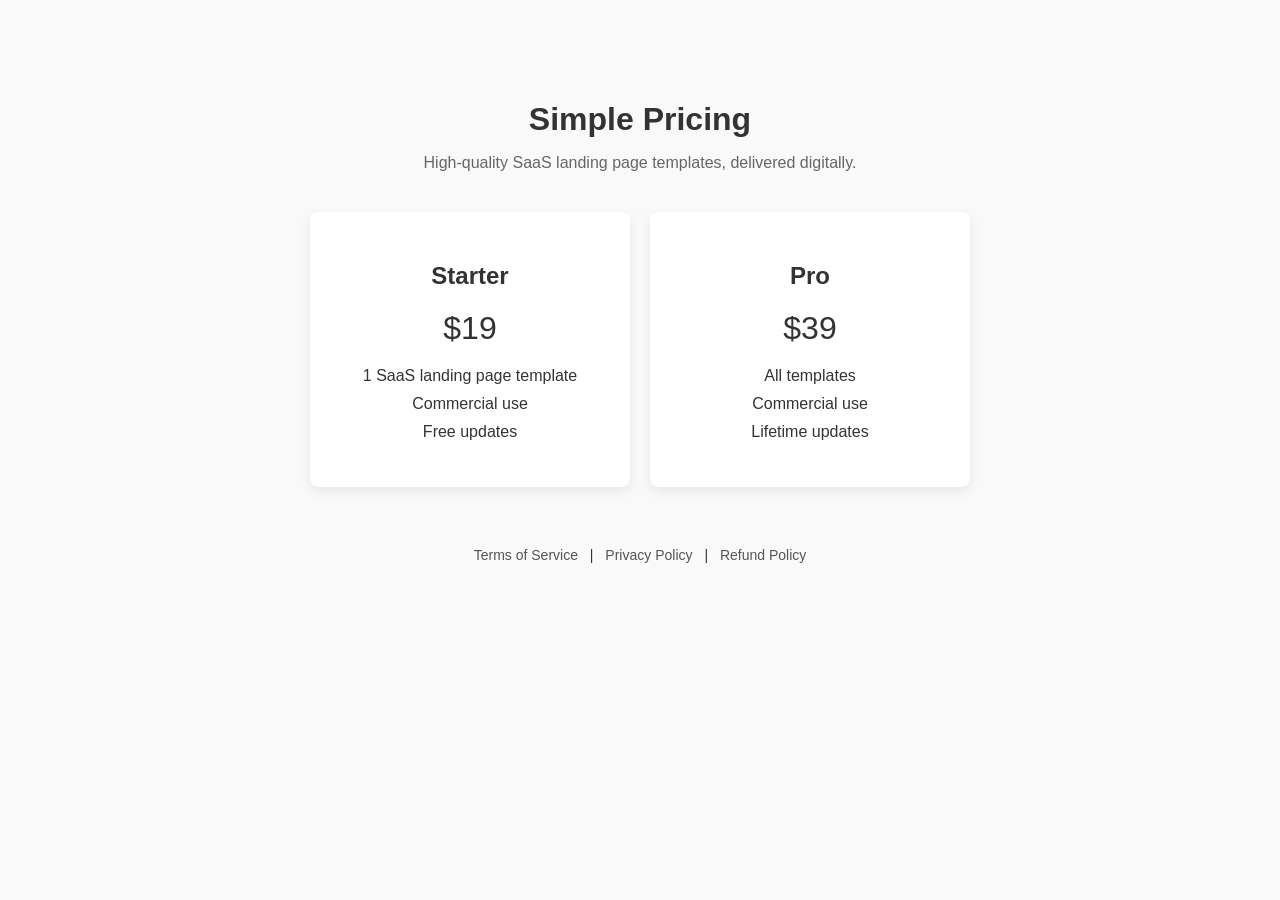
==== Pricing.html @ bdf138d2 "saas" ====
<!DOCTYPE html>
<html lang="en">
  <head>
    <meta charset="UTF-8" />
    <meta name="viewport" content="width=device-width, initial-scale=1.0" />
    <title>Pricing – PixelNest</title>
    <style>
      body {
        font-family: Arial, sans-serif;
        background: #f9f9f9;
        margin: 0;
        padding: 0;
        color: #333;
      }
      .container {
        max-width: 900px;
        margin: 60px auto;
        padding: 20px;
        text-align: center;
      }
      h1 {
        margin-bottom: 10px;
      }
      p {
        color: #666;
      }
      .pricing {
        display: flex;
        gap: 20px;
        justify-content: center;
        margin-top: 40px;
        flex-wrap: wrap;
      }
      .card {
        background: #fff;
        border-radius: 8px;
        padding: 30px;
        width: 260px;
        box-shadow: 0 4px 12px rgba(0, 0, 0, 0.08);
      }
      .price {
        font-size: 32px;
        margin: 20px 0;
      }
      ul {
        list-style: none;
        padding: 0;
      }
      ul li {
        margin: 10px 0;
      }
      footer {
        margin-top: 60px;
        font-size: 14px;
      }
      footer a {
        color: #555;
        text-decoration: none;
        margin: 0 8px;
      }
    </style>
  </head>
  <body>
    <div class="container">
      <h1>Simple Pricing</h1>
      <p>High-quality SaaS landing page templates, delivered digitally.</p>

      <div class="pricing">
        <div class="card">
          <h2>Starter</h2>
          <div class="price">$19</div>
          <ul>
            <li>1 SaaS landing page template</li>
            <li>Commercial use</li>
            <li>Free updates</li>
          </ul>
        </div>

        <div class="card">
          <h2>Pro</h2>
          <div class="price">$39</div>
          <ul>
            <li>All templates</li>
            <li>Commercial use</li>
            <li>Lifetime updates</li>
          </ul>
        </div>
      </div>

      <footer>
        <a href="terms.html">Terms of Service</a> |
        <a href="privacy.html">Privacy Policy</a> |
        <a href="refund.html">Refund Policy</a>
      </footer>
    </div>
  </body>
</html>
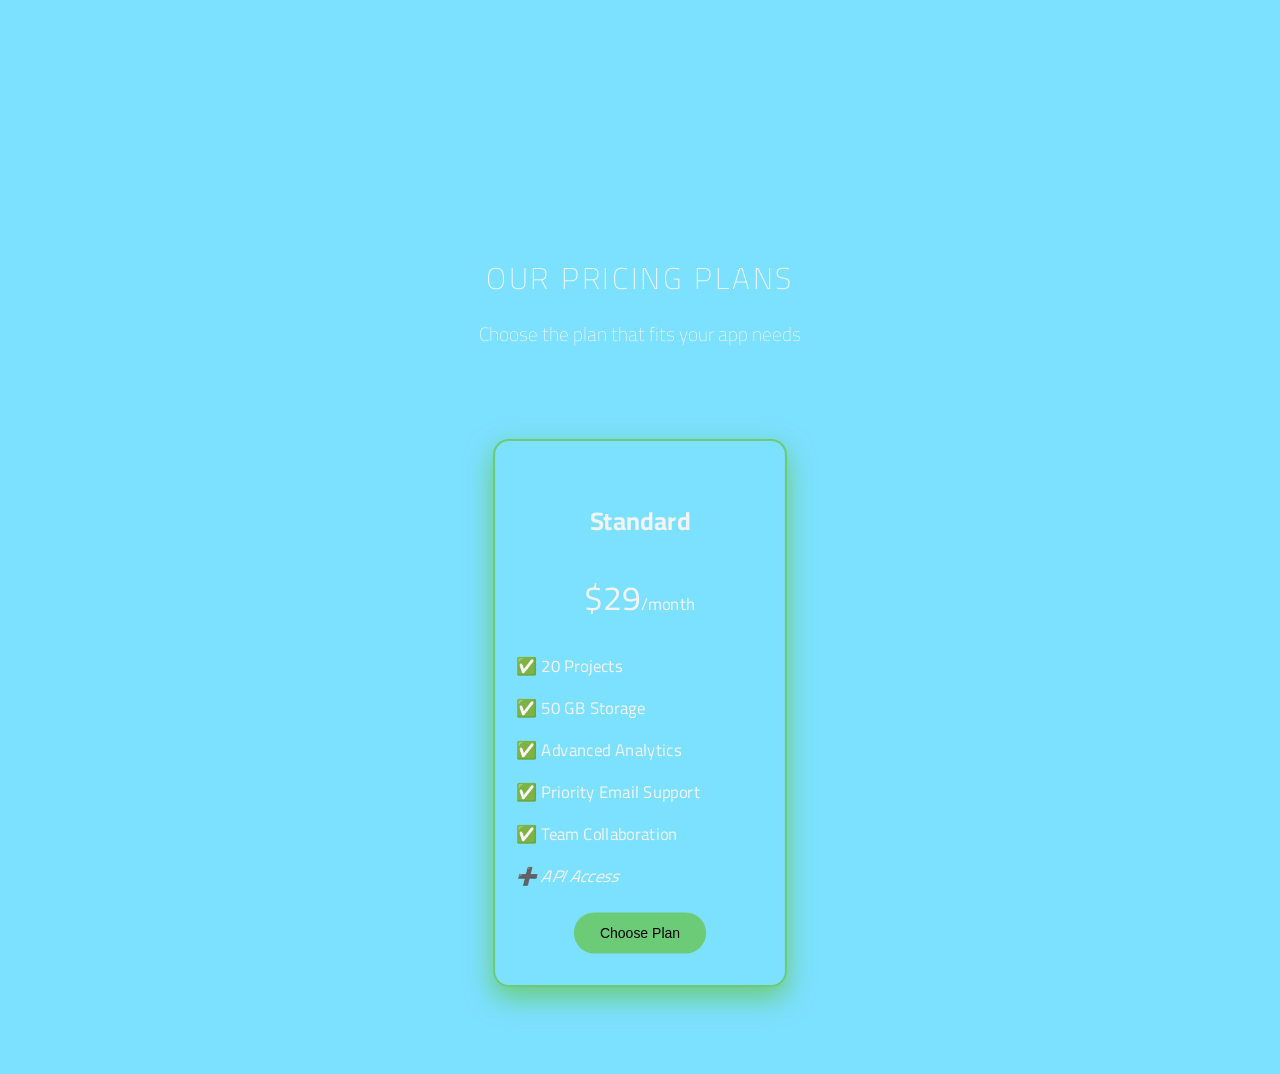
==== commit 9b8ec379: "saas" ====
--- a/Pricing.html
+++ b/Pricing.html
@@ -3,95 +3,66 @@
   <head>
     <meta charset="UTF-8" />
     <meta name="viewport" content="width=device-width, initial-scale=1.0" />
+    <link rel="stylesheet" href="css/style.css" />
     <title>Pricing – PixelNest</title>
     <style>
       body {
-        font-family: Arial, sans-serif;
-        background: #f9f9f9;
-        margin: 0;
-        padding: 0;
-        color: #333;
-      }
-      .container {
-        max-width: 900px;
-        margin: 60px auto;
-        padding: 20px;
-        text-align: center;
-      }
-      h1 {
-        margin-bottom: 10px;
-      }
-      p {
-        color: #666;
-      }
-      .pricing {
-        display: flex;
-        gap: 20px;
-        justify-content: center;
-        margin-top: 40px;
-        flex-wrap: wrap;
-      }
-      .card {
-        background: #fff;
-        border-radius: 8px;
-        padding: 30px;
-        width: 260px;
-        box-shadow: 0 4px 12px rgba(0, 0, 0, 0.08);
-      }
-      .price {
-        font-size: 32px;
-        margin: 20px 0;
-      }
-      ul {
-        list-style: none;
-        padding: 0;
-      }
-      ul li {
-        margin: 10px 0;
-      }
-      footer {
-        margin-top: 60px;
-        font-size: 14px;
-      }
-      footer a {
-        color: #555;
-        text-decoration: none;
-        margin: 0 8px;
+        background-color: #00c3ff83;
       }
     </style>
   </head>
   <body>
-    <div class="container">
-      <h1>Simple Pricing</h1>
-      <p>High-quality SaaS landing page templates, delivered digitally.</p>
-
-      <div class="pricing">
-        <div class="card">
-          <h2>Starter</h2>
-          <div class="price">$19</div>
+    <div class="Pricing" id="Pricing">
+      <div class="Pricing-header">
+        <h2 class="head-list">Our Pricing Plans</h2>
+        <p class="head-p">Choose the plan that fits your app needs</p>
+      </div>
+      <div class="Pricing-container">
+        <!-- Basic Plan -->
+        <div class="Pricing-card fade-in-scaleX">
+          <h3>Basic</h3>
+          <p class="Price">$9<span>/month</span></p>
           <ul>
-            <li>1 SaaS landing page template</li>
-            <li>Commercial use</li>
-            <li>Free updates</li>
+            <li>✅ 5 Projects</li>
+            <li>✅ 10 GB Storage</li>
+            <li>✅ Basic Analytics</li>
+            <li>✅ Email Support</li>
+            <li class="optional">➕ Limited Integrations</li>
+            <li class="optional">➕ Community Access</li>
           </ul>
+          <button class="btn">Choose Plan</button>
         </div>
 
-        <div class="card">
-          <h2>Pro</h2>
-          <div class="price">$39</div>
+        <!-- Standard Plan -->
+        <div class="Pricing-card popular fade-in-scaleX">
+          <h3>Standard</h3>
+          <p class="Price">$29<span>/month</span></p>
           <ul>
-            <li>All templates</li>
-            <li>Commercial use</li>
-            <li>Lifetime updates</li>
+            <li>✅ 20 Projects</li>
+            <li>✅ 50 GB Storage</li>
+            <li>✅ Advanced Analytics</li>
+            <li>✅ Priority Email Support</li>
+            <li>✅ Team Collaboration</li>
+            <li class="optional">➕ API Access</li>
           </ul>
+          <button class="btn">Choose Plan</button>
+        </div>
+
+        <!-- Premium Plan -->
+        <div class="Pricing-card fade-in-scaleX">
+          <h3>Premium</h3>
+          <p class="Price">$59<span>/month</span></p>
+          <ul>
+            <li>✅ Unlimited Projects</li>
+            <li>✅ 200 GB Storage</li>
+            <li>✅ Full Analytics & Reports</li>
+            <li>✅ 24/7 Support</li>
+            <li>✅ Team Management</li>
+            <li class="optional">➕ Custom Integrations</li>
+          </ul>
+          <button class="btn">Choose Plan</button>
         </div>
       </div>
-
-      <footer>
-        <a href="terms.html">Terms of Service</a> |
-        <a href="privacy.html">Privacy Policy</a> |
-        <a href="refund.html">Refund Policy</a>
-      </footer>
     </div>
   </body>
 </html>
--- a/css/style.css
+++ b/css/style.css
@@ -0,0 +1,1057 @@
+* {
+  -webkit-box-sizing: border-box;
+  -moz-box-sizing: border-box;
+  box-sizing: border-box;
+}
+:root {
+  --primry-color: #00c2ff;
+  --sconde-color: #f3f4f6;
+  --main-color: #6bcb77;
+  --primry-padding-top: 150px;
+  --primry-animation: 0.8s;
+  --primry-transition: 0.8s;
+}
+
+@font-face {
+  font-family: "Cairo";
+  src: url("/css/Cairo-VariableFont_slnt,wght.woff2");
+}
+
+body {
+  margin: 0;
+  font-family: "Cairo", sans-serif;
+}
+
+html {
+  overflow-x: hidden;
+}
+
+html,
+body {
+  scroll-behavior: smooth;
+}
+ul {
+  list-style: none;
+  text-decoration: none;
+}
+a {
+  cursor: pointer;
+  text-decoration: none;
+}
+
+::-webkit-scrollbar {
+  width: 15px;
+}
+
+::-webkit-scrollbar-track {
+  box-shadow: 0 0 10px #add inset;
+}
+
+::-webkit-scrollbar-thumb {
+  background: linear-gradient(45deg, var(--primry-color), #f3f4f6b5, #4e46e5aa);
+  border-radius: 10px;
+  background-size: 300% 300%;
+  animation: scrollber 1s ease-in-out infinite;
+}
+
+::-webkit-scrollbar-thumb:hover {
+  background-image: linear-gradient(
+    45deg,
+    var(--primry-color),
+    var(--sconde-color),
+    var(--main-color)
+  );
+}
+
+.contener {
+  padding-bottom: 15px;
+  padding-top: 15px;
+  margin-left: 15px;
+  margin-right: 15px;
+}
+
+.fade-in {
+  opacity: 0;
+  transform: translateY(20px);
+  transition: var(--primry-transition) ease;
+}
+
+.fade-in-scaleX {
+  transform: scaleX(0);
+}
+
+.fade-in-right {
+  opacity: 0;
+  transform: translatex(100px);
+  transition: var(--primry-transition) ease;
+}
+
+.fade-in-left {
+  opacity: 0;
+  transform: translatex(-100px);
+  transition: var(--primry-transition) ease;
+}
+
+.fade-in-top {
+  opacity: 0;
+  transform: translatey(-100px);
+  transition: var(--primry-transition) ease;
+}
+
+.show {
+  opacity: 1;
+  transform: translate(0, 0);
+  transform: scaleX(1);
+}
+
+.collr-one {
+  background-image: linear-gradient(
+    45deg,
+    var(--primry-color),
+    #030304,
+    var(--main-color)
+  );
+}
+
+.color {
+  background-color: #000000;
+  padding-bottom: 10px;
+}
+
+.prent-header {
+  display: flex;
+  align-items: center;
+  padding-top: 17px;
+  position: sticky;
+  top: 0;
+  z-index: 999999;
+  transition: all var(--primry-transition) ease;
+}
+
+.header-i {
+  display: flex;
+  flex-direction: row;
+  justify-content: center;
+  align-items: center;
+  transform: translatex(10px);
+}
+
+.header-i i {
+  font-size: 40px;
+  color: var(--main-color);
+}
+.header-i p {
+  font-size: larger;
+  font-weight: 700;
+  letter-spacing: 2px;
+  color: var(--sconde-color);
+}
+.prent-header .i-none {
+  margin: 0 auto;
+  cursor: pointer;
+  font-size: 20px;
+  display: none;
+  color: var(--sconde-color);
+}
+
+.header-ul {
+  display: flex;
+  gap: 25px;
+  margin: 0 auto;
+}
+
+.li-color {
+  color: var(--primry-color);
+}
+li a {
+  color: var(--sconde-color);
+  font-weight: 700;
+  font-size: 17px;
+  letter-spacing: 1.3px;
+  position: relative;
+}
+
+li a::after {
+  content: "";
+  position: absolute;
+  left: 0;
+  bottom: -3px;
+  width: 0;
+  height: 3px;
+  transition: 0.5s ease;
+}
+
+li a:hover:after {
+  content: "";
+  position: absolute;
+  left: 0;
+  bottom: -3px;
+  width: 100%;
+  height: 3px;
+  background-image: linear-gradient(
+    45deg,
+    var(--primry-color),
+    #f3f4f600,
+    var(--main-color)
+  );
+}
+
+.Other-Services {
+  position: absolute;
+  margin-top: 10px;
+  display: flex;
+  gap: 20px;
+  transform: translatey(25px);
+  border-radius: 10px;
+  padding: 10px;
+  background: #000000;
+  right: 20px;
+  transition: all var(--primry-transition) ease;
+}
+
+.Other {
+  background-color: transparent;
+  border: none;
+  outline: none;
+  color: var(--sconde-color);
+  font-weight: 700;
+  font-size: 17px;
+  letter-spacing: 1.3px;
+  position: relative;
+  cursor: pointer;
+}
+
+.Other-Services li a {
+  color: var(--sconde-color);
+}
+
+.opacty {
+  opacity: 0;
+}
+
+.header-purches {
+  height: max-content;
+  display: flex;
+  justify-content: center;
+  align-items: center;
+  gap: 10px;
+  box-shadow: 0 0 4px 0 var(--sconde-color);
+  border-radius: 10px;
+  padding: 0 25px;
+  transform: translateX(-11px);
+}
+.header-purches p {
+  font-size: 15px;
+  font-weight: 500;
+  letter-spacing: 1.5px;
+  position: relative;
+  left: -10px;
+  color: var(--sconde-color);
+}
+
+.header-purches i {
+  font-size: large;
+  color: aliceblue;
+  position: relative;
+  animation: infin 2s linear infinite;
+}
+
+@keyframes infin {
+  0% {
+    right: 0;
+    color: var(--main-color);
+  }
+
+  25% {
+    right: -5px;
+    color: var(--primry-color);
+  }
+
+  50% {
+    right: 0;
+    color: var(--main-color);
+  }
+
+  75% {
+    right: -5px;
+    color: var(--primry-color);
+  }
+
+  100% {
+    right: 0;
+    color: var(--main-color);
+  }
+}
+
+.prent-contener {
+  display: grid;
+  grid-template-columns: repeat(auto-fill, minmax(33%, 1fr));
+
+  margin-top: 20px;
+}
+.contener-list {
+  width: 540px;
+  display: flex;
+  flex-direction: column;
+  justify-content: center;
+  margin-left: 30px;
+  margin-bottom: 100px;
+}
+
+.contener-list h2 {
+  text-transform: capitalize;
+  line-height: 1.2;
+  font-weight: 600;
+  color: var(--sconde-color);
+  font-size: 45px;
+  margin-bottom: 10px;
+}
+
+.contener-list p {
+  letter-spacing: 1.7px;
+  font-weight: 100;
+  color: var(--sconde-color);
+  font-size: 20px;
+  line-height: 1.5;
+}
+
+.contener-compewter {
+  width: 900px;
+  transform: scaleX(-1);
+}
+
+.buttum {
+  display: flex;
+  flex-wrap: wrap;
+  gap: 10px;
+}
+
+.contener-list .buttum-primry {
+  width: max-content;
+  color: var(--sconde-color);
+  background-image: linear-gradient(45deg, var(--primry-color), #f3f4f68a);
+  padding: 10px 25px;
+  border-radius: 10px;
+  word-spacing: 1.5px;
+  letter-spacing: 1.2px;
+  transition: 0.5s ease;
+}
+
+.contener-list .buttum-primry:hover {
+  box-shadow: 0 0 10px 0 var(--primry-color);
+}
+
+.buttum-scondry {
+  width: max-content;
+  color: var(--sconde-color);
+  background-image: linear-gradient(45deg, #0000004f);
+  padding: 10px;
+  border-radius: 10px;
+  letter-spacing: 0.5px;
+  transition: 0.5s ease;
+}
+
+.buttum-scondry:hover {
+  box-shadow: 0 0 10px 0 #f3f4f68a;
+}
+
+.TrustedBy {
+  padding-top: var(--primry-padding-top);
+}
+
+.TrustedBy-contener {
+  display: flex;
+  flex-wrap: wrap;
+  justify-content: space-around;
+  gap: 40px;
+}
+
+.TrustedBy img {
+  width: 75px;
+  transition: 0.3s;
+  filter: grayscale(100%);
+  opacity: 0.7;
+}
+
+.TrustedBy img:hover {
+  filter: grayscale(0%);
+  opacity: 1;
+}
+
+.Features {
+  padding: 20px;
+  padding-top: var(--primry-padding-top);
+  position: relative;
+}
+
+.head-list {
+  width: max-content;
+  margin: 0 auto;
+  color: var(--sconde-color);
+  letter-spacing: 2.7px;
+  font-weight: 200;
+  text-transform: uppercase;
+  font-size: 30px;
+}
+
+.head-p {
+  margin: 10px auto;
+  color: var(--sconde-color);
+  font-size: larger;
+  font-weight: 100;
+  padding-bottom: 50px;
+  text-align: center;
+}
+
+.sider {
+  position: absolute;
+  left: 200px;
+  bottom: -75px;
+  background-color: rgb(255 255 255 / 12%);
+  border-radius: 50%;
+  width: 40px;
+  height: 40px;
+  display: grid;
+  place-content: center;
+  margin-top: 30px;
+  transition: all var(--primry-transition) ease;
+}
+
+.sidel:hover {
+  background-color: rgba(255, 255, 255, 0.241);
+  box-shadow: 0 0 10px 0 rgba(255, 255, 255, 0.241);
+}
+
+.side-right {
+  z-index: 2005;
+  font-size: 23px;
+  cursor: pointer;
+  color: var(--main-color);
+}
+
+.sidel {
+  position: absolute;
+  z-index: 2025;
+  right: 200px;
+  bottom: -75px;
+  background-color: rgb(255 255 255 / 12%);
+  border-radius: 50%;
+  width: 40px;
+  height: 40px;
+  display: grid;
+  place-content: center;
+  margin-top: 30px;
+  transition: all var(--primry-transition) ease;
+}
+
+.sider:hover {
+  background-color: rgba(255, 255, 255, 0.241);
+  box-shadow: 0 0 10px 0 rgba(255, 255, 255, 0.241);
+}
+
+.side-left {
+  pointer-events: all;
+  z-index: 2005;
+  font-size: 23px;
+  cursor: pointer;
+  color: var(--primry-color);
+}
+
+.Features-contener {
+  overflow-x: hidden;
+  overflow-y: visible;
+  width: 100%;
+}
+
+.Features-contener::-webkit-scrollbar {
+  display: none;
+}
+
+.Features-gruob-right {
+  display: flex;
+  gap: 20px;
+}
+
+.Features-box-flex {
+  flex: 0 0 300px;
+  text-align: start;
+  box-shadow: 0 0 5px 0 var(--primry-color);
+  padding: 10px;
+  height: 240px;
+  border-radius: 10px;
+  margin: 15px 0;
+  position: relative;
+  transition: all var(--primry-transition) ease;
+}
+
+.Features-box-flex:hover {
+  transform: scale(1.05);
+  box-shadow: 0 0 20px 0 var(--main-color);
+}
+
+.Features .Features-contener .Features-box-flex i {
+  margin-left: 20px;
+  margin-top: 10px;
+  font-size: 40px;
+  color: var(--primry-color);
+  animation: logoFloat 3s ease-in-out infinite;
+}
+@keyframes logoFloat {
+  0% {
+    transform: rotate(0deg) scale(1);
+  }
+
+  50% {
+    transform: rotate(-10deg) scale(1.08);
+    color: var(--main-color);
+  }
+
+  100% {
+    transform: rotate(0deg) scale(1);
+  }
+}
+
+.Features .Features-contener .Features-box-flex h2 {
+  margin: 20px;
+  color: var(--sconde-color);
+  letter-spacing: 1.6px;
+  font-weight: 500;
+  font-size: 30px;
+}
+
+.Features .Features-contener .Features-box-flex p {
+  letter-spacing: 1.7px;
+  margin-left: 20px;
+  margin-bottom: 20px;
+  color: var(--sconde-color);
+  font-size: 17px;
+  font-weight: 100;
+}
+
+.Works {
+  padding-top: var(--primry-padding-top);
+}
+
+.Works-contener {
+  display: flex;
+  flex-wrap: wrap;
+  gap: 20px;
+  justify-content: space-around;
+  color: var(--sconde-color);
+  text-align: center;
+}
+
+.steap {
+  box-shadow: 0 0 10px 0 var(--primry-color);
+  border-radius: 10px;
+  padding: 20px;
+  transition: all var(--primry-transition) ease-out;
+}
+
+.steap:hover {
+  transform: translateY(-15px);
+  color: var(--primry-color);
+  box-shadow: 0 0 20px 0 var(--primry-color);
+}
+
+.steap span {
+  font-size: 40px;
+  font-weight: 300;
+  box-shadow: 0 0 10px 0 var(--primry-color);
+  border-radius: 10px;
+  padding: 5px;
+  background-color: var(--primry-color);
+}
+
+.steap h2 {
+  font-size: 30px;
+  letter-spacing: 1.2px;
+  font-weight: 400;
+}
+
+.steap p {
+  font-size: 20px;
+  letter-spacing: 1.2px;
+  font-weight: 100;
+}
+
+.Screenshots {
+  padding-top: var(--primry-padding-top);
+}
+
+.screenshots-contener {
+  display: flex;
+  flex-wrap: wrap;
+  gap: 150px;
+  justify-content: center;
+}
+
+.screenshots-contener img {
+  width: 300px;
+  border-radius: 35px;
+  transition: all ease-in-out var(--primry-transition);
+}
+
+.Testimonials {
+  color: var(--sconde-color);
+  padding-top: var(--primry-padding-top);
+  position: relative;
+  margin-top: 100px;
+}
+
+.Testimonials .Testimonials-contener {
+  overflow-x: hidden;
+  width: 100%;
+  margin-top: 60px;
+}
+
+.Testimonials-gruob-img {
+  display: flex;
+  gap: 20px;
+  margin: 10px 0;
+}
+
+.Testimonials-box-flex {
+  flex: 0 0 500px;
+  box-shadow: 0 0 5px 0 var(--primry-color);
+  padding: 20px;
+  display: flex;
+  transform: translateX(4%);
+  border-radius: 10px;
+}
+
+.Testimonials-box-flex:hover {
+  transform: translatex(20px) scale(1.05);
+  box-shadow: 0 0 20px 0 var(--main-color);
+}
+
+.Testimonials-avatar {
+  width: 60px;
+  margin: auto 15px;
+  border-radius: 50%;
+}
+
+.Testimonials-box-flex-p {
+  letter-spacing: 1.7px;
+  word-spacing: 1.5px;
+  font-size: 12px;
+  font-weight: normal;
+}
+.Testimonials-box-flex span {
+  text-transform: uppercase;
+  position: absolute;
+  bottom: 10px;
+  left: 108px;
+  letter-spacing: 1.7px;
+  font-size: 13px;
+  font-weight: lighter;
+}
+
+.Pricing {
+  padding-top: var(--primry-padding-top);
+  text-align: center;
+  margin-top: 100px;
+  margin-bottom: 100px;
+}
+
+.Pricing-container {
+  display: flex;
+  justify-content: center;
+  gap: 40px;
+  margin-top: 50px;
+  flex-wrap: wrap;
+}
+
+.Pricing-card {
+  background: transparent;
+  border-radius: 15px;
+  padding: 30px 20px;
+  width: 280px;
+  box-shadow: 0 10px 25px var(--main-color);
+  transition: all 0.3s;
+}
+
+.Pricing-card:hover {
+  transform: translateY(-10px);
+  box-shadow: 0 20px 40px rgba(0, 0, 0, 0.2);
+}
+
+.Pricing-card h3 {
+  font-size: 24px;
+  margin-bottom: 10px;
+  color: var(--sconde-color);
+}
+
+.Pricing-card .Price {
+  font-size: 32px;
+  margin: 20px 0;
+  color: var(--sconde-color);
+}
+
+.Pricing-card .Price span {
+  font-size: 16px;
+  color: var(--sconde-color);
+}
+
+.Pricing-card ul {
+  list-style: none;
+  padding: 0;
+  margin: 20px 0;
+  text-align: left;
+}
+
+.Pricing-card ul li {
+  margin-bottom: 10px;
+  font-size: 16px;
+  color: var(--sconde-color);
+}
+
+.Pricing-card ul li.optional {
+  color: var(--sconde-color);
+  font-style: italic;
+}
+
+.Pricing-card .btn {
+  background: var(--main-color);
+  color: black;
+  border: none;
+  padding: 12px 25px;
+  border-radius: 50px;
+  cursor: pointer;
+  transition: background 0.3s;
+}
+
+.Pricing-card .btn:hover {
+  background: var(--primry-color);
+  color: var(--sconde-color);
+}
+
+.Pricing-card.popular {
+  border: 2px solid var(--main-color);
+  transform: scale(1.05);
+  margin: auto 20px;
+}
+
+.Questions {
+  padding-top: var(--primry-padding-top);
+  margin-top: 150px;
+  position: relative;
+  z-index: 10;
+  overflow: hidden;
+}
+
+.Questions::before {
+  content: "";
+  background-color: var(--primry-color);
+  display: inline-block;
+  width: 250%;
+  height: 150%;
+  border-radius: 50%;
+  position: absolute;
+  left: 50%;
+  top: 38%;
+  transform: translate(-50%, -20%) skew(0, -10deg);
+  z-index: -1;
+  animation: maving 10s ease-in-out infinite alternate;
+}
+
+@keyframes maving {
+  from {
+    transform: translate(-50%, -20%) skew(0, 5deg);
+  }
+  to {
+    transform: translate(-30%, -20%) skew(5deg, 0);
+  }
+}
+
+.faq-question {
+  width: 850px;
+  margin: 0 auto;
+}
+
+.faq-question-img {
+  display: flex;
+  margin: 0 auto;
+
+  cursor: pointer;
+  position: relative;
+  z-index: 1;
+  transition: all 0.5s ease;
+
+  color: var(--sconde-color);
+  box-shadow: 0px 0 4px 0 var(--main-color);
+}
+
+.faq-question-img::after {
+  content: "";
+  display: inline-block;
+  width: 100%;
+  height: 100%;
+  position: absolute;
+  left: 0;
+  top: 0;
+  z-index: -1;
+  transition: var(--primry-transition);
+}
+
+.faq-question-img:hover::after {
+  background-color: #01050d33;
+}
+
+.hoverall {
+  border-radius: 15px 15px 0px 0px;
+  color: var(--main-color);
+  background-color: #f3f4f6b5;
+}
+
+.hoverall::after {
+  border-radius: 15px 15px 0px 0px;
+}
+
+.hoverall::before {
+  content: "";
+  position: absolute;
+  left: 0;
+  bottom: -1px;
+  display: inline-block;
+  height: 93%;
+  width: 4px;
+  background-color: var(--main-color);
+  border-radius: 20px 20px 0px 0px;
+}
+
+.faq-question-img img {
+  width: 36px;
+  height: 36px;
+  vertical-align: middle;
+  margin: auto 15px;
+  transition: all 0.5s ease;
+}
+
+.ainmation {
+  transform: rotate(360deg) scale(1.2);
+}
+
+.faq-question-img h2 {
+  font-size: 20px;
+  word-spacing: 1.7px;
+}
+
+.faq-icon {
+  margin: auto 0;
+  position: absolute;
+  right: 18px;
+  top: 50%;
+  transform: translateY(-50%);
+  font-size: 22px;
+  font-weight: 800;
+}
+
+.faq-answer {
+  background-color: #f3f4f6d9;
+  font-size: medium;
+  position: relative;
+  font-weight: 300;
+  margin: 0;
+  color: var(--primry-color);
+  padding: 0;
+  max-height: 0;
+  overflow: hidden;
+  opacity: 0;
+  transition: all 0.5s ease;
+}
+
+.top-answer {
+  padding: 13px 20px;
+
+  max-height: 50px;
+  opacity: 1;
+  overflow: visible;
+}
+
+.top-answer::before {
+  content: "";
+  position: absolute;
+  left: 0;
+  bottom: 0;
+  display: inline-block;
+  height: 100%;
+  width: 4px;
+  background-color: var(--main-color);
+}
+
+.coll {
+  background-color: var(--primry-color);
+  padding-bottom: var(--primry-padding-top);
+  padding-top: var(--primry-padding-top);
+  transition: all var(--primry-transition);
+}
+
+.cta {
+  padding: 80px 20px;
+  background: linear-gradient(135deg, #4e46e554, #4e46e57e);
+  text-align: center;
+  border-radius: 30px;
+  margin: 120px auto;
+  width: 90%;
+  max-width: 1100px;
+  color: #fff;
+  position: relative;
+  z-index: 88;
+}
+
+.cta-content h2 {
+  font-size: 36px;
+  margin-bottom: 20px;
+}
+
+.cta-content p {
+  font-size: 18px;
+  max-width: 650px;
+  margin: 0 auto 35px;
+  line-height: 1.6;
+  opacity: 0.95;
+}
+
+.cta-buttons {
+  display: flex;
+  justify-content: center;
+  gap: 20px;
+  flex-wrap: wrap;
+}
+
+.cta .btn {
+  padding: 14px 32px;
+  border-radius: 50px;
+  font-size: 16px;
+  font-weight: 600;
+  text-decoration: none;
+  transition: all 0.4s ease;
+}
+
+.cta .btn.primary {
+  background: #fff;
+  color: var(--main-color);
+}
+
+.cta .btn.primary:hover {
+  transform: translateY(-4px);
+  box-shadow: 0 12px 30px rgba(0, 0, 0, 0.2);
+}
+
+.cta .btn.secondary {
+  border: 2px solid #fff;
+  color: #fff;
+}
+
+.cta .btn.secondary:hover {
+  background: rgba(255, 255, 255, 0.15);
+  transform: translateY(-4px);
+}
+
+.footer {
+  background: #0f172a;
+  color: var(--sconde-color);
+  padding-top: 20px;
+
+  position: relative;
+  z-index: 10;
+}
+
+.footer .container {
+  width: 90%;
+  max-width: 1200px;
+  margin: auto;
+}
+
+.footer-grid {
+  display: grid;
+  grid-template-columns: repeat(auto-fit, minmax(220px, 1fr));
+  gap: 40px;
+  padding-bottom: 50px;
+}
+
+.footer h2 {
+  color: var(--sconde-color);
+  font-size: 26px;
+  margin-bottom: 15px;
+}
+
+.footer h4 {
+  color: var(--sconde-color);
+  margin-bottom: 15px;
+  font-size: 18px;
+}
+
+.footer p {
+  line-height: 1.7;
+  font-size: 15px;
+}
+
+.footer-links .footer-ul {
+  display: contents;
+}
+
+.footer-links li {
+  margin-bottom: 10px;
+}
+
+.footer-links a {
+  color: var(--sconde-color);
+  text-decoration: none;
+  font-size: 15px;
+  transition: 0.3s;
+}
+
+.footer-links a:hover {
+  color: var(--sconde-color);
+}
+
+.footer-social {
+  margin-top: 20px;
+  display: flex;
+  gap: 12px;
+}
+
+.footer-social a {
+  width: 36px;
+  height: 36px;
+  background: #1e293b;
+  color: var(--sconde-color);
+  display: flex;
+  align-items: center;
+  justify-content: center;
+  border-radius: 50%;
+  text-decoration: none;
+  transition: 0.3s;
+}
+
+.footer-social a:hover {
+  background: var(--primry-color);
+}
+
+.footer-app .store-btn {
+  display: block;
+  width: 100%;
+  padding: 12px;
+  margin-bottom: 10px;
+  background: #1e293b;
+  border: none;
+  color: var(--sconde-color);
+  font-size: 15px;
+  cursor: pointer;
+  border-radius: 8px;
+  transition: 0.3s;
+}
+
+.footer-app .store-btn:hover {
+  background: var(--primry-color);
+}
+
+.footer-bottom {
+  border-top: 1px solid #1e293b;
+  padding: 20px 0;
+  text-align: center;
+  font-size: 14px;
+  color: #94a3b8;
+}
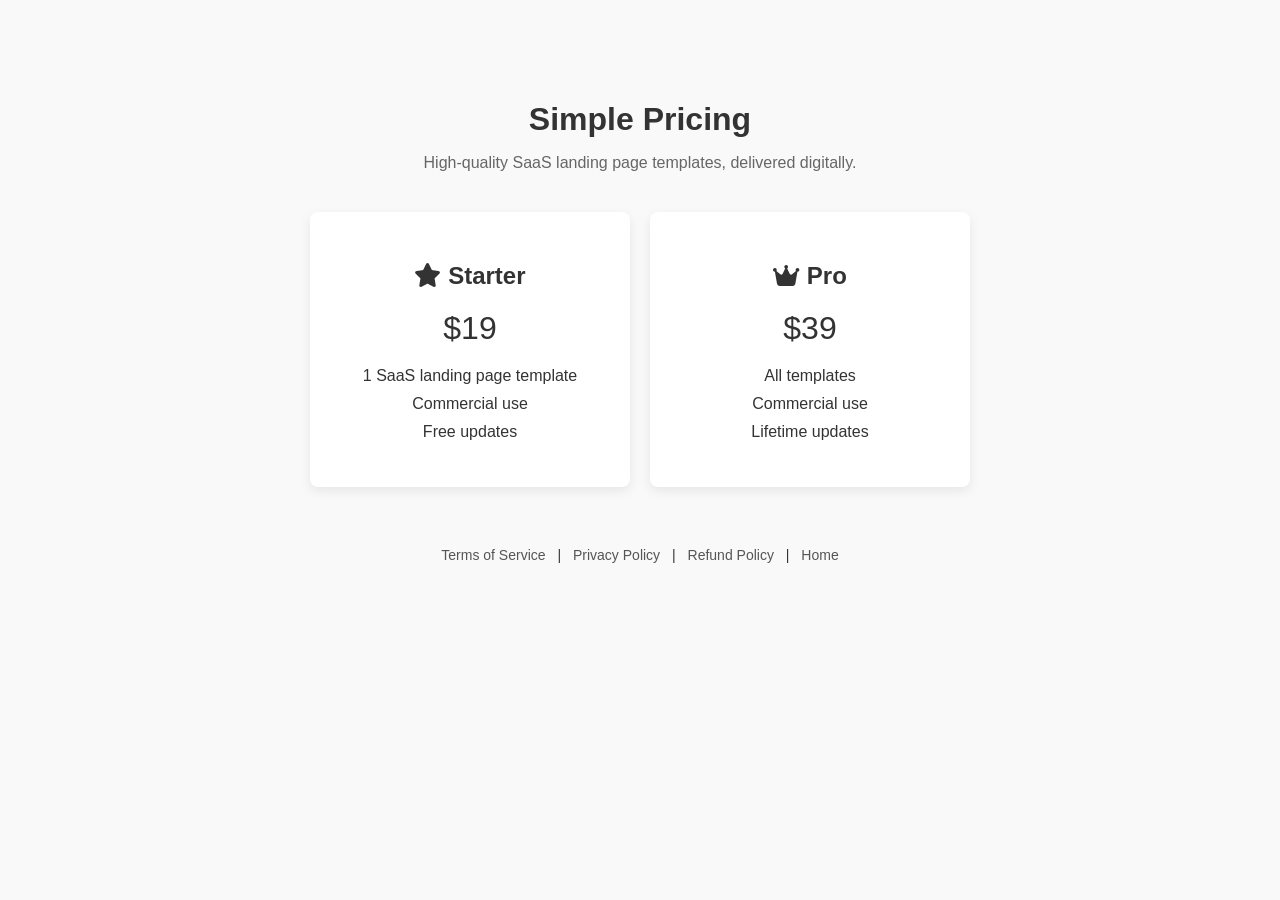
==== commit c8270365: "saas" ====
--- a/Pricing.html
+++ b/Pricing.html
@@ -3,66 +3,103 @@
   <head>
     <meta charset="UTF-8" />
     <meta name="viewport" content="width=device-width, initial-scale=1.0" />
-    <link rel="stylesheet" href="css/style.css" />
     <title>Pricing – PixelNest</title>
+
+    <!-- Font Awesome CDN للأيقونات -->
+    <link
+      rel="stylesheet"
+      href="https://cdnjs.cloudflare.com/ajax/libs/font-awesome/6.5.0/css/all.min.css"
+    />
+
     <style>
       body {
-        background-color: #00c3ff83;
+        font-family: Arial, sans-serif;
+        background: #f9f9f9;
+        margin: 0;
+        padding: 0;
+        color: #333;
+      }
+      .container {
+        max-width: 900px;
+        margin: 60px auto;
+        padding: 20px;
+        text-align: center;
+      }
+      h1 {
+        margin-bottom: 10px;
+      }
+      p {
+        color: #666;
+      }
+      .pricing {
+        display: flex;
+        gap: 20px;
+        justify-content: center;
+        margin-top: 40px;
+        flex-wrap: wrap;
+      }
+      .card {
+        background: #fff;
+        border-radius: 8px;
+        padding: 30px;
+        width: 260px;
+        box-shadow: 0 4px 12px rgba(0, 0, 0, 0.08);
+      }
+      .price {
+        font-size: 32px;
+        margin: 20px 0;
+      }
+      ul {
+        list-style: none;
+        padding: 0;
+      }
+      ul li {
+        margin: 10px 0;
+      }
+      footer {
+        margin-top: 60px;
+        font-size: 14px;
+      }
+      footer a {
+        color: #555;
+        text-decoration: none;
+        margin: 0 8px;
       }
     </style>
   </head>
   <body>
-    <div class="Pricing" id="Pricing">
-      <div class="Pricing-header">
-        <h2 class="head-list">Our Pricing Plans</h2>
-        <p class="head-p">Choose the plan that fits your app needs</p>
-      </div>
-      <div class="Pricing-container">
-        <!-- Basic Plan -->
-        <div class="Pricing-card fade-in-scaleX">
-          <h3>Basic</h3>
-          <p class="Price">$9<span>/month</span></p>
+    <div class="container">
+      <h1>Simple Pricing</h1>
+      <p>High-quality SaaS landing page templates, delivered digitally.</p>
+
+      <div class="pricing">
+        <div class="card">
+          <h2><i class="fa-solid fa-star"></i> Starter</h2>
+          <div class="price">$19</div>
           <ul>
-            <li>✅ 5 Projects</li>
-            <li>✅ 10 GB Storage</li>
-            <li>✅ Basic Analytics</li>
-            <li>✅ Email Support</li>
-            <li class="optional">➕ Limited Integrations</li>
-            <li class="optional">➕ Community Access</li>
+            <li>1 SaaS landing page template</li>
+            <li>Commercial use</li>
+            <li>Free updates</li>
           </ul>
-          <button class="btn">Choose Plan</button>
         </div>
 
-        <!-- Standard Plan -->
-        <div class="Pricing-card popular fade-in-scaleX">
-          <h3>Standard</h3>
-          <p class="Price">$29<span>/month</span></p>
+        <div class="card">
+          <h2><i class="fa-solid fa-crown"></i> Pro</h2>
+          <div class="price">$39</div>
           <ul>
-            <li>✅ 20 Projects</li>
-            <li>✅ 50 GB Storage</li>
-            <li>✅ Advanced Analytics</li>
-            <li>✅ Priority Email Support</li>
-            <li>✅ Team Collaboration</li>
-            <li class="optional">➕ API Access</li>
+            <li>All templates</li>
+            <li>Commercial use</li>
+            <li>Lifetime updates</li>
           </ul>
-          <button class="btn">Choose Plan</button>
-        </div>
-
-        <!-- Premium Plan -->
-        <div class="Pricing-card fade-in-scaleX">
-          <h3>Premium</h3>
-          <p class="Price">$59<span>/month</span></p>
-          <ul>
-            <li>✅ Unlimited Projects</li>
-            <li>✅ 200 GB Storage</li>
-            <li>✅ Full Analytics & Reports</li>
-            <li>✅ 24/7 Support</li>
-            <li>✅ Team Management</li>
-            <li class="optional">➕ Custom Integrations</li>
-          </ul>
-          <button class="btn">Choose Plan</button>
         </div>
       </div>
+
+      <footer>
+        <a href="terms.html">Terms of Service</a> |
+        <a href="privacy.html">Privacy Policy</a> |
+        <a href="refund.html">Refund Policy</a> |
+        <a href="index.html">Home</a>
+      </footer>
     </div>
   </body>
 </html>
